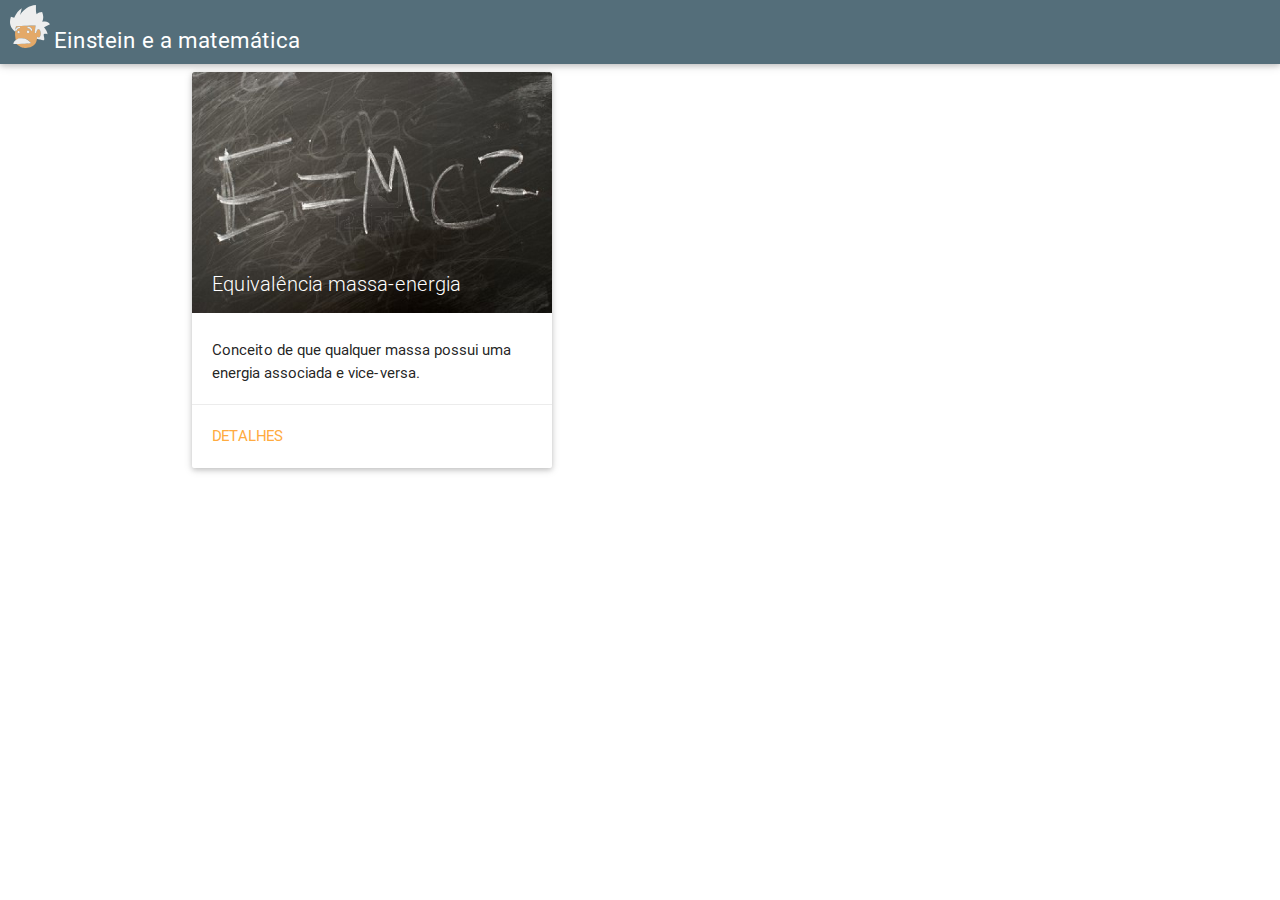
==== A matemática de Einstein/index.html @ 3f2df06f "Subindo o código do projeto" ====
<!DOCTYPE html>
<html lang="pt-br">

<head>
    <meta charset="utf-8">
    <meta name="viewport" content="width=device-width, initial-scale=1.0, maximum-scale=1.0, user-scalable=no" />
    <link rel="stylesheet" href="css/materialize.min.css">
    <style>
        .img-logo {
            margin-top: 5px;
        }
    </style>
</head>

<body>

    <nav>
        <div class="nav-wrapper blue-grey darken-1">
            <img src="img/einstein-icon.svg" class="img-logo" width="40">
            <a href="index.html" class="brand-logo"><small>Einstein e a matemática</small></a>
            <ul id="nav-mobile" class="right hide-on-med-and-down">

            </ul>
        </div>
    </nav>


    <div class="container">

        <div class="row">
            <div class="col s12 m5">
                <div class="card">
                    <div class="card-image">
                        <img src="img/emc2.jpg">
                        <span class="card-title">Equivalência massa-energia</span>
                    </div>
                    <div class="card-content">
                        <p>Conceito de que qualquer massa possui uma energia associada e vice-versa.</p>
                    </div>
                    <div class="card-action">
                        <a href="emc2.html">Detalhes</a>
                    </div>
                </div>
            </div>
        </div>

    </div>

</body>

</html>
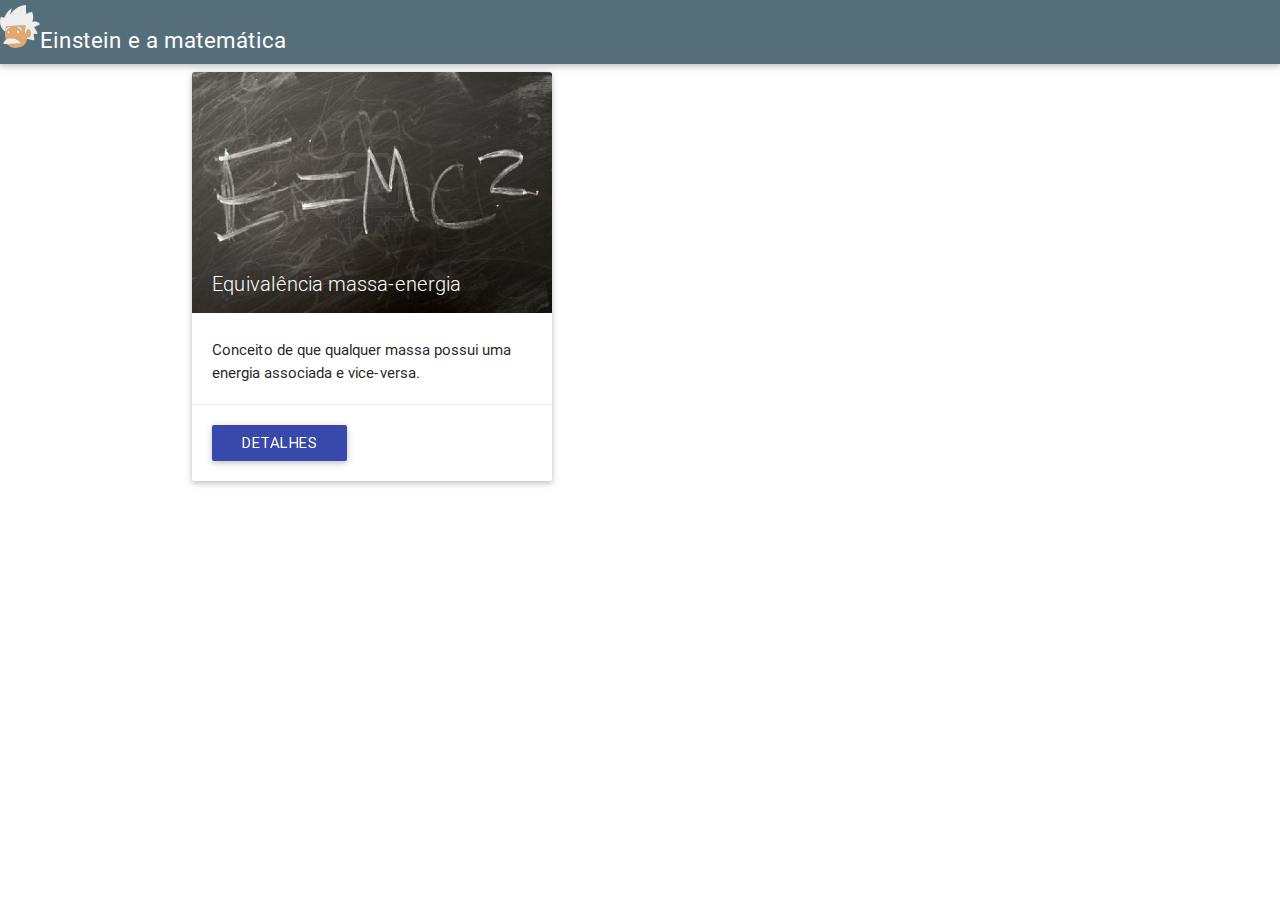
==== commit c43709a4: "Melhorando o visual da aplicação" ====
--- a/A matemática de Einstein/index.html
+++ b/A matemática de Einstein/index.html
@@ -9,6 +9,9 @@
         .img-logo {
             margin-top: 5px;
         }
+        #btn_next{
+            color: white
+        }
     </style>
 </head>
 
@@ -16,11 +19,9 @@
 
     <nav>
         <div class="nav-wrapper blue-grey darken-1">
-            <img src="img/einstein-icon.svg" class="img-logo" width="40">
-            <a href="index.html" class="brand-logo"><small>Einstein e a matemática</small></a>
-            <ul id="nav-mobile" class="right hide-on-med-and-down">
-
-            </ul>
+            
+            <a href="index.html" class="brand-logo"><img src="img/einstein-icon.svg" class="img-logo" width="40"><small>Einstein e a matemática</small></a>
+            
         </div>
     </nav>
 
@@ -38,7 +39,8 @@
                         <p>Conceito de que qualquer massa possui uma energia associada e vice-versa.</p>
                     </div>
                     <div class="card-action">
-                        <a href="emc2.html">Detalhes</a>
+                        
+                        <a id="btn_next" class="btn waves-effect waves-light  indigo darken-1" href="emc2.html">Detalhes</a>
                     </div>
                 </div>
             </div>
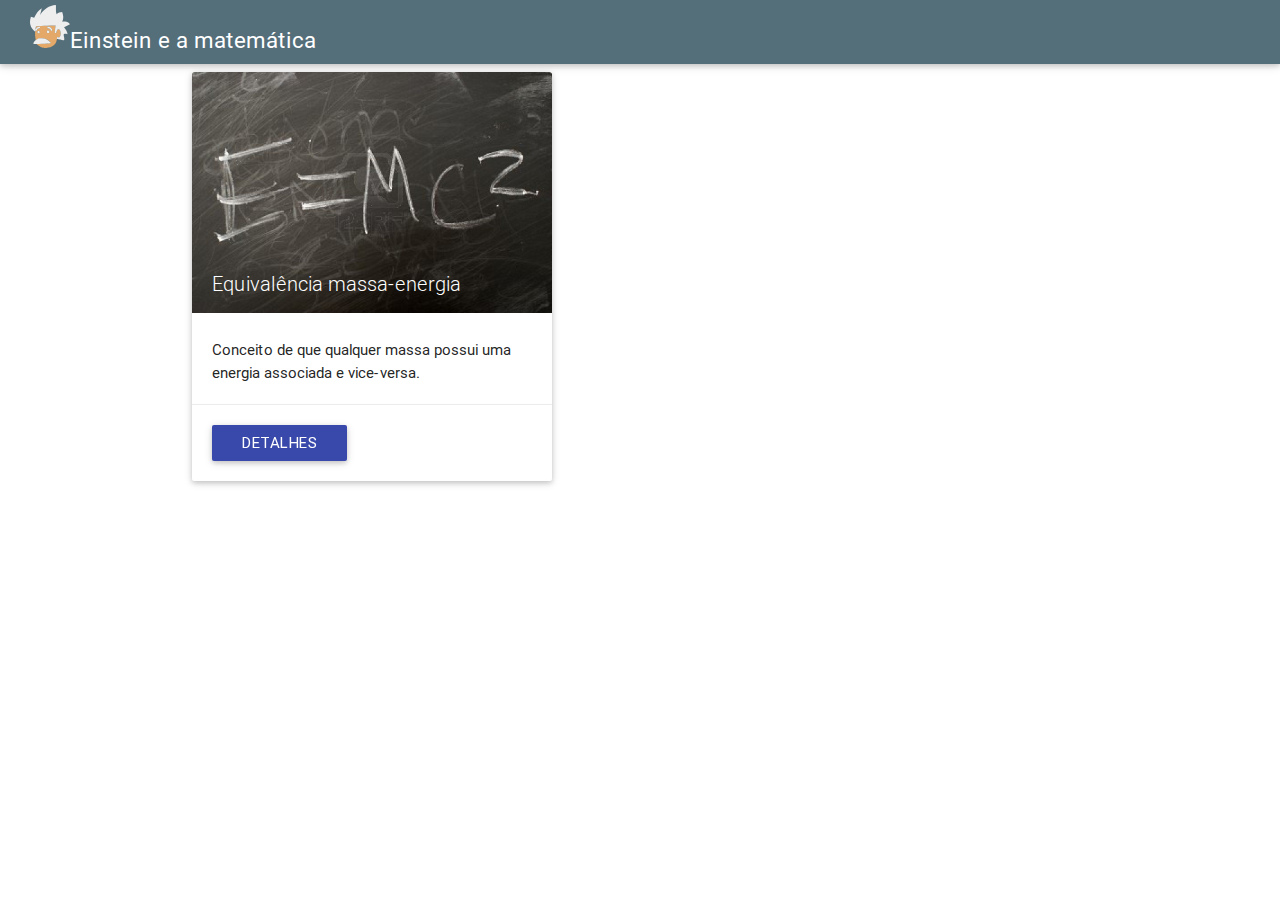
==== commit c1717364: "melhorias visando o desempenho" ====
--- a/A matemática de Einstein/index.html
+++ b/A matemática de Einstein/index.html
@@ -20,7 +20,9 @@
     <nav>
         <div class="nav-wrapper blue-grey darken-1">
             
-            <a href="index.html" class="brand-logo"><img src="img/einstein-icon.svg" class="img-logo" width="40"><small>Einstein e a matemática</small></a>
+            <a href="index.html" class="brand-logo">
+                <i class="mdi-hardware-keyboard-arrow-left" style="float:left; opacity:0"></i>
+                <img src="img/einstein-icon.svg" class="img-logo" width="40"><small>Einstein e a matemática</small></a>
             
         </div>
     </nav>
@@ -32,7 +34,7 @@
             <div class="col s12 m5">
                 <div class="card">
                     <div class="card-image">
-                        <img src="img/emc2.jpg">
+                        <img src="img/emc2-compressor.jpg">
                         <span class="card-title">Equivalência massa-energia</span>
                     </div>
                     <div class="card-content">
